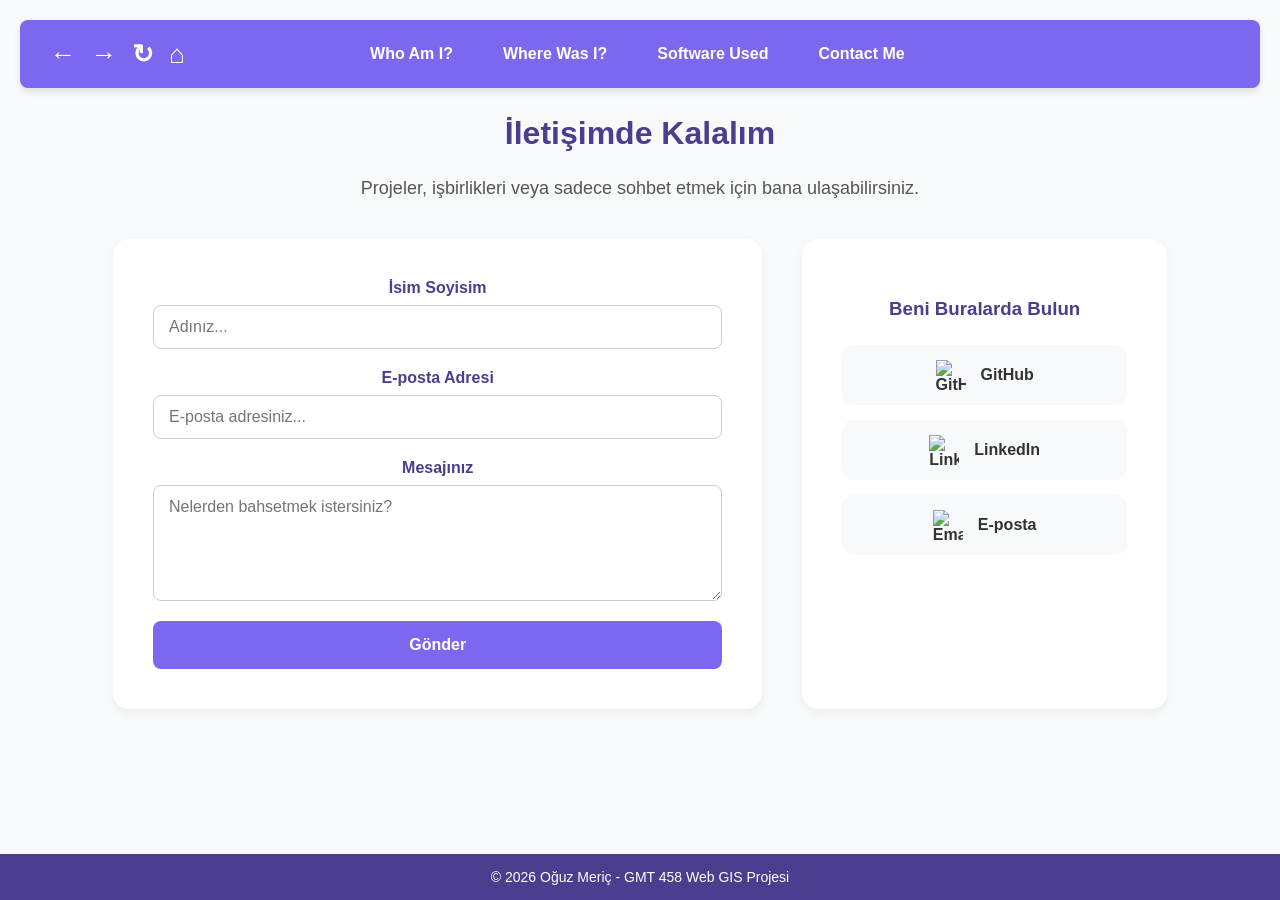
==== contact.html @ 3e960811 "Contact Me sayfası eklendi ve portfolyo tamamlandı" ====
<!DOCTYPE html>
<html lang="en">

<head>
    <meta charset="UTF-8">
    <meta name="viewport" content="width=device-width, initial-scale=1.0">
    <title>Contact Me - Web GIS</title>
    <link rel="stylesheet" href="style.css">
</head>

<body>
    <div class="content-wrap">
        <nav>
            <div class="nav-icons">
                <button onclick="window.history.back()" class="icon-btn" title="Geri Dön">&#8592;</button>
                <button onclick="window.history.forward()" class="icon-btn" title="İleri Git">&#8594;</button>
                <button onclick="location.reload()" class="icon-btn" title="Sayfayı Yenile">&#8635;</button>
                <button onclick="window.location.href='index.html'" class="icon-btn"
                    title="Ana Sayfaya Dön">&#8962;</button>
            </div>

            <div class="nav-center">
                <a href="whoami.html">Who Am I?</a>
                <a href="maps.html">Where Was I?</a>
                <a href="technologies.html">Software Used</a>
                <a href="contact.html">Contact Me</a>
            </div>

            <div style="width: 140px;"></div>
        </nav>

        <div class="contact-container">
            <div class="contact-header">
                <h2>İletişimde Kalalım</h2>
                <p>Projeler, işbirlikleri veya sadece sohbet etmek için bana ulaşabilirsiniz.</p>
            </div>

            <div class="contact-content">
                <div class="contact-form-box">
                    <form action="#" method="POST">
                        <div class="input-group">
                            <label for="name">İsim Soyisim</label>
                            <input type="text" id="name" name="name" placeholder="Adınız..." required>
                        </div>
                        <div class="input-group">
                            <label for="email">E-posta Adresi</label>
                            <input type="email" id="email" name="email" placeholder="E-posta adresiniz..." required>
                        </div>
                        <div class="input-group">
                            <label for="message">Mesajınız</label>
                            <textarea id="message" name="message" rows="5" placeholder="Nelerden bahsetmek istersiniz?"
                                required></textarea>
                        </div>
                        <button type="submit" class="submit-btn">Gönder</button>
                    </form>
                </div>

                <div class="social-box">
                    <h3>Beni Buralarda Bulun</h3>
                    <div class="social-links">
                        <a href="https://github.com/teddyyoga" target="_blank" class="social-card">
                            <img src="https://cdn-icons-png.flaticon.com/512/733/733553.png" alt="GitHub">
                            <span>GitHub</span>
                        </a>
                        <a href="https://linkedin.com/in/KENDI_KULLANICI_ADIN" target="_blank" class="social-card">
                            <img src="https://cdn-icons-png.flaticon.com/512/145/145807.png" alt="LinkedIn">
                            <span>LinkedIn</span>
                        </a>
                        <a href="mailto:senin.emailin@example.com" class="social-card">
                            <img src="https://cdn-icons-png.flaticon.com/512/732/732200.png" alt="Email">
                            <span>E-posta</span>
                        </a>
                    </div>
                </div>
            </div>
        </div>
    </div>

    <footer>
        &copy; 2026 Oğuz Meriç - GMT 458 Web GIS Projesi
    </footer>
</body>

</html>
---- style.css ----
body {
    font-family: 'Segoe UI', Tahoma, Geneva, Verdana, sans-serif;
    background-color: #f8f9fa;
    color: #333333;
    margin: 0;
    padding: 0;
    text-align: center;
    display: flex;
    flex-direction: column;
    min-height: 100vh;
}

.content-wrap {
    flex: 1;
    padding: 20px;
}

nav {
    background-color: #7b68ee;
    padding: 15px 30px;
    border-radius: 8px;
    margin-bottom: 20px;
    box-shadow: 0 4px 6px rgba(0, 0, 0, 0.1);
    display: flex;
    justify-content: space-between;
    align-items: center;
}

.nav-center {
    display: flex;
    gap: 10px;
}

nav a {
    color: white;
    text-decoration: none;
    font-weight: bold;
    padding: 10px 20px;
    transition: background-color 0.3s;
    border-radius: 4px;
}

nav a:hover {
    background-color: #5a4bcf;
}

.nav-btn {
    background-color: #4b3e8e;
    border-radius: 20px;
    font-size: 14px;
}

.nav-btn:hover {
    background-color: #362c6a;
}

.hero-section {
    background: linear-gradient(135deg, #7b68ee, #4b3e8e);
    color: white;
    padding: 60px 20px;
    border-radius: 12px;
    margin-bottom: 40px;
    box-shadow: 0 8px 15px rgba(0, 0, 0, 0.1);
    animation: fadeIn 1s ease-out;
}

.hero-section h1 {
    color: white;
    font-size: 36px;
    margin-top: 0;
    animation: none;
}

.hero-section p {
    font-size: 18px;
    max-width: 600px;
    margin: 0 auto;
}

h2 {
    color: #6b5b95;
}

@keyframes fadeIn {
    from {
        opacity: 0;
        transform: translateY(20px);
    }

    to {
        opacity: 1;
        transform: translateY(0);
    }
}

.z-block {
    display: flex;
    align-items: center;
    justify-content: space-between;
    background-color: white;
    width: 85%;
    margin: 30px auto;
    padding: 30px;
    border-radius: 12px;
    box-shadow: 0 4px 10px rgba(0, 0, 0, 0.05);
    gap: 40px;
    transition: transform 0.3s ease, box-shadow 0.3s ease;
    animation: fadeIn 0.8s ease-out forwards;
    opacity: 0;

    position: relative;
    z-index: 1;
}

.z-block:nth-child(2) {
    animation-delay: 0.1s;
}

.z-block:nth-child(3) {
    animation-delay: 0.3s;
}

.z-block:nth-child(4) {
    animation-delay: 0.5s;
}

.z-block:nth-child(5) {
    animation-delay: 0.7s;
}

.z-block:hover {
    transform: translateY(-8px);
    box-shadow: 0 12px 24px rgba(0, 0, 0, 0.12);

    z-index: 10;
}

.z-block.reverse {
    flex-direction: row-reverse;
}

.block-img {
    width: 180px;
    height: 180px;
    object-fit: contain;
}

.round-img {
    border-radius: 50%;
    border: 4px solid #7b68ee;
    background-color: #f8f9fa;
    object-fit: cover;
}

.block-text {
    flex: 1;
}

.text-left {
    text-align: left;
}

.text-right {
    text-align: right;
}

.edu-container {
    margin-top: 20px;
    position: relative;
}

.edu-item {
    background-color: #f4f1fa;
    padding: 15px;
    border-radius: 8px;
    color: #4b3e8e;
    font-weight: bold;
    cursor: pointer;
    display: inline-block;
    position: relative;
    transition: background-color 0.3s;
}

.edu-item:hover {
    background-color: #e0d8f5;
}

.edu-popup {
    visibility: hidden;
    opacity: 0;
    position: absolute;
    top: 130%;
    right: 0;
    width: 250px;
    background-color: white;
    border: 2px solid #7b68ee;
    border-radius: 12px;
    padding: 15px;
    box-shadow: 0 8px 16px rgba(0, 0, 0, 0.15);
    text-align: center;
    transition: all 0.3s ease;
    z-index: 100;
}

.edu-item:hover .edu-popup {
    visibility: visible;
    opacity: 1;
    top: 110%;
}

.popup-logo {
    width: 70px;
    height: 70px;
    object-fit: contain;
    margin-bottom: 10px;
}

.edu-popup p {
    font-size: 14px;
    color: #333333;
    margin-bottom: 15px;
}

.map-link-btn {
    display: inline-block;
    background-color: #7b68ee;
    color: white;
    text-decoration: none;
    padding: 8px 15px;
    border-radius: 5px;
    font-size: 14px;
    transition: background-color 0.3s;
}

.map-link-btn:hover {
    background-color: #5a4bcf;
}

.location-links ul {
    display: flex;
    flex-wrap: wrap;
    gap: 12px;
    padding: 0;
    list-style-type: none;
    justify-content: flex-end;
}

.location-links a {
    display: inline-block;
    background-color: white;
    color: #4b3e8e;
    padding: 8px 18px;
    border-radius: 20px;
    font-size: 14px;
    font-weight: bold;
    border: 2px solid #7b68ee;
    text-decoration: none;
    transition: all 0.3s ease;
}

.location-links a:hover {
    background-color: #7b68ee;
    color: white;
    transform: scale(1.05);
}

.mini-map-box {
    width: 180px;
    height: 180px;
    background-color: transparent;
    border: none;
    display: flex;
    align-items: center;
    justify-content: center;
}

.mini-map-box img {
    width: 130px;
    opacity: 0.9;
    transition: transform 0.3s ease;
}

.mini-map-box img:hover {
    transform: scale(1.1);
}

.tech-table {
    margin: 20px auto;
    border-collapse: collapse;
    width: 80%;
    background-color: white;
    box-shadow: 0 4px 8px rgba(0, 0, 0, 0.05);
}

.tech-table th,
.tech-table td {
    border: 1px solid #e0e0e0;
    padding: 15px;
}

.tech-table th {
    background-color: #7b68ee;
    color: white;
}

.tech-table tr:nth-child(even) {
    background-color: #f4f1fa;
}

.tech-table img {
    border-radius: 5px;
}

footer {
    background-color: #4b3e8e;
    color: white;
    text-align: center;
    padding: 15px;
    margin-top: auto;
    font-size: 14px;
}

/* --- Tam Ekran Ana Sayfa Tasarımı --- */
.landing-body {
    margin: 0;
    padding: 0;
    min-height: 100vh;
    background: linear-gradient(135deg, #4b3e8e, #7b68ee);
    display: flex;
    justify-content: center;
    align-items: center;
    text-align: center;
    color: white;
}

.landing-content h1 {
    font-size: 64px;
    margin-bottom: 20px;
    color: white;
    animation: fadeIn 1s ease-out;
}

.landing-content p {
    font-size: 24px;
    margin-bottom: 40px;
    color: #e0d8f5;
    animation: fadeIn 1.5s ease-out;
}

.enter-btn {
    display: inline-block;
    background-color: white;
    color: #4b3e8e;
    text-decoration: none;
    padding: 15px 40px;
    border-radius: 30px;
    font-weight: bold;
    font-size: 20px;
    transition: transform 0.3s, box-shadow 0.3s, background-color 0.3s;
    animation: fadeIn 2s ease-out;
}

.enter-btn:hover {
    transform: scale(1.05);
    box-shadow: 0 8px 20px rgba(0, 0, 0, 0.2);
    background-color: #f4f1fa;
}

/* --- İkonlu Menü Butonları Tasarımı --- */
.nav-icons {
    display: flex;
    gap: 15px;
    align-items: center;
}

.icon-btn {
    background: none;
    border: none;
    color: white;
    font-size: 26px;
    cursor: pointer;
    transition: transform 0.2s, color 0.2s;
    padding: 0;
    font-weight: bold;
}

.icon-btn:hover {
    transform: scale(1.2);
    color: #d1c4e9;
}

/* --- Modern Harita ve Hızlı Menü Tasarımı --- */
.map-container {
    width: 85%;
    height: 450px;
    margin: 0 auto 40px auto;
    border: none;
    border-radius: 16px;
    box-shadow: 0 10px 30px rgba(123, 104, 238, 0.2);
    overflow: hidden;
    position: relative;
    z-index: 1;
}

.map-controls {
    display: flex;
    justify-content: center;
    gap: 12px;
    margin-bottom: 20px;
    flex-wrap: wrap;
    padding: 0 20px;
}

.map-btn {
    background-color: white;
    color: #4b3e8e;
    border: 2px solid #7b68ee;
    padding: 8px 18px;
    border-radius: 20px;
    cursor: pointer;
    font-weight: bold;
    font-size: 14px;
    transition: all 0.3s ease;
}

.map-btn:hover {
    background-color: #7b68ee;
    color: white;
    transform: translateY(-3px);
    box-shadow: 0 5px 15px rgba(123, 104, 238, 0.3);
}

/* --- TEKNOLOJİ KARTLARI TASARIMI --- */
.tech-header {
    text-align: center;
    margin-bottom: 40px;
    animation: fadeIn 1s ease-out;
}

.tech-header h2 {
    color: #4b3e8e;
    font-size: 32px;
}

.tech-header p {
    color: #555;
    font-size: 18px;
}

.tech-grid {
    display: grid;
    grid-template-columns: repeat(auto-fit, minmax(280px, 1fr));
    gap: 30px;
    padding: 20px;
    width: 90%;
    margin: 0 auto 60px auto;
}

.tech-card {
    background-color: white;
    border-radius: 16px;
    padding: 40px 20px;
    text-align: center;
    box-shadow: 0 4px 10px rgba(0, 0, 0, 0.05);
    transition: transform 0.3s ease, box-shadow 0.3s ease;
    animation: fadeIn 1.2s ease-out forwards;
    position: relative;
    z-index: 1;
}

.tech-card:hover {
    transform: translateY(-12px);
    box-shadow: 0 15px 30px rgba(123, 104, 238, 0.2);
    z-index: 10;
}

.tech-icon {
    width: 80px;
    height: 80px;
    margin-bottom: 20px;
    transition: transform 0.3s ease;
}

.tech-card:hover .tech-icon {
    transform: scale(1.15);
}

.tech-card h3 {
    color: #4b3e8e;
    margin-bottom: 15px;
    font-size: 22px;
}

.tech-card p {
    font-size: 15px;
    color: #555;
    line-height: 1.6;
}

/* --- CONTACT ME SAYFASI TASARIMI --- */
.contact-container {
    width: 85%;
    margin: 0 auto 60px auto;
    animation: fadeIn 1s ease-out;
}

.contact-header {
    text-align: center;
    margin-bottom: 40px;
}

.contact-header h2 {
    color: #4b3e8e;
    font-size: 32px;
}

.contact-header p {
    color: #555;
    font-size: 18px;
}

.contact-content {
    display: flex;
    gap: 40px;
    flex-wrap: wrap;
}

.contact-form-box {
    flex: 2;
    background-color: white;
    padding: 40px;
    border-radius: 16px;
    box-shadow: 0 4px 10px rgba(0, 0, 0, 0.05);
}

.input-group {
    margin-bottom: 20px;
    display: flex;
    flex-direction: column;
}

.input-group label {
    margin-bottom: 8px;
    font-weight: bold;
    color: #4b3e8e;
}

.input-group input,
.input-group textarea {
    padding: 12px 15px;
    border: 1px solid #ccc;
    border-radius: 8px;
    font-size: 16px;
    transition: border-color 0.3s ease, box-shadow 0.3s ease;
    font-family: inherit;
}

.input-group input:focus,
.input-group textarea:focus {
    outline: none;
    border-color: #7b68ee;
    box-shadow: 0 0 8px rgba(123, 104, 238, 0.3);
}

.submit-btn {
    background-color: #7b68ee;
    color: white;
    border: none;
    padding: 15px 30px;
    border-radius: 8px;
    font-size: 16px;
    font-weight: bold;
    cursor: pointer;
    transition: background-color 0.3s ease, transform 0.3s ease;
    width: 100%;
}

.submit-btn:hover {
    background-color: #4b3e8e;
    transform: translateY(-3px);
}

.social-box {
    flex: 1;
    background-color: white;
    padding: 40px;
    border-radius: 16px;
    box-shadow: 0 4px 10px rgba(0, 0, 0, 0.05);
    text-align: center;
}

.social-box h3 {
    color: #4b3e8e;
    margin-bottom: 25px;
}

.social-links {
    display: flex;
    flex-direction: column;
    gap: 15px;
}

.social-card {
    display: flex;
    align-items: center;
    justify-content: center;
    gap: 15px;
    background-color: #f8f9fa;
    padding: 15px;
    border-radius: 12px;
    text-decoration: none;
    color: #333;
    font-weight: bold;
    transition: transform 0.3s ease, background-color 0.3s ease;
}

.social-card img {
    width: 30px;
    height: 30px;
}

.social-card:hover {
    transform: translateX(10px);
    background-color: #e2e6ea;
    color: #7b68ee;
}
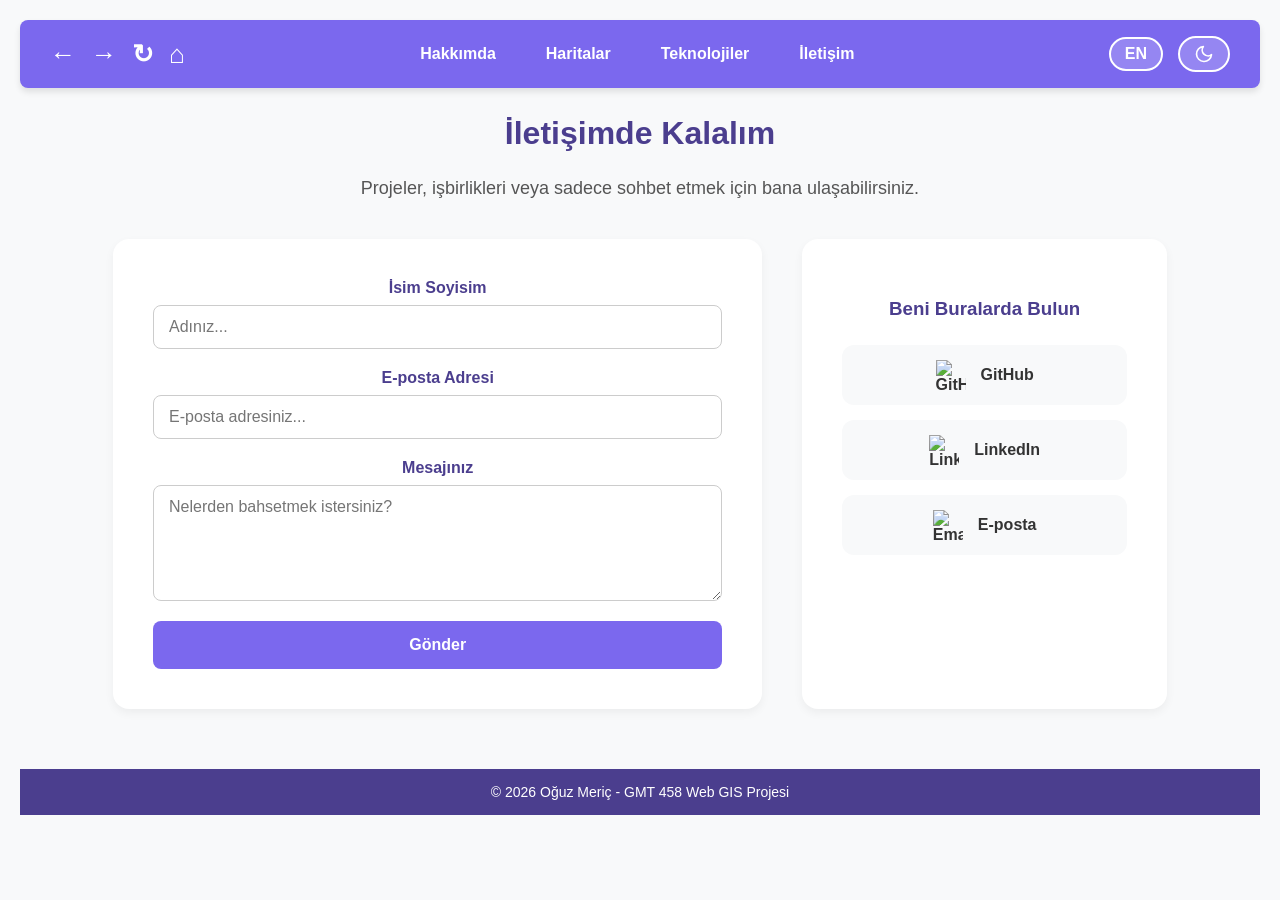
==== commit 2ad7b540: "Güncelleme: Dark Mode, TR/EN dil motoru, dinamik menü ve aktif iletişim formu eklendi" ====
--- a/contact.html
+++ b/contact.html
@@ -1,15 +1,16 @@
 <!DOCTYPE html>
-<html lang="en">
+<html lang="tr">
 
 <head>
     <meta charset="UTF-8">
     <meta name="viewport" content="width=device-width, initial-scale=1.0">
-    <title>Contact Me - Web GIS</title>
+    <title>İletişim - Web GIS</title>
     <link rel="stylesheet" href="style.css">
 </head>
 
 <body>
     <div class="content-wrap">
+        <!-- MENÜ KISMI -->
         <nav>
             <div class="nav-icons">
                 <button onclick="window.history.back()" class="icon-btn" title="Geri Dön">&#8592;</button>
@@ -20,65 +21,135 @@
             </div>
 
             <div class="nav-center">
-                <a href="whoami.html">Who Am I?</a>
-                <a href="maps.html">Where Was I?</a>
-                <a href="technologies.html">Software Used</a>
-                <a href="contact.html">Contact Me</a>
+                <a href="whoami.html" data-tr="Hakkımda" data-en="About Me">Hakkımda</a>
+                <a href="maps.html" data-tr="Haritalar" data-en="Maps">Haritalar</a>
+                <a href="technologies.html" data-tr="Teknolojiler" data-en="Technologies">Teknolojiler</a>
+                <a href="contact.html" data-tr="İletişim" data-en="Contact">İletişim</a>
             </div>
 
-            <div style="width: 140px;"></div>
+            <div class="ui-controls">
+                <button id="langToggle" class="lang-btn" onclick="toggleLanguage()">EN</button>
+                <button id="themeToggle" class="theme-btn" onclick="toggleTheme()"></button>
+            </div>
         </nav>
 
+        <!-- İLETİŞİM İÇERİĞİ -->
         <div class="contact-container">
             <div class="contact-header">
-                <h2>İletişimde Kalalım</h2>
-                <p>Projeler, işbirlikleri veya sadece sohbet etmek için bana ulaşabilirsiniz.</p>
+                <h2 data-tr="İletişimde Kalalım" data-en="Let's Stay in Touch">İletişimde Kalalım</h2>
+                <p data-tr="Projeler, işbirlikleri veya sadece sohbet etmek için bana ulaşabilirsiniz."
+                    data-en="You can reach out to me for projects, collaborations, or just to chat.">Projeler,
+                    işbirlikleri veya sadece sohbet etmek için bana ulaşabilirsiniz.</p>
             </div>
 
             <div class="contact-content">
+
                 <div class="contact-form-box">
-                    <form action="#" method="POST">
+
+                    <form action="https://formspree.io/f/mwlvqwqw" method="POST">
                         <div class="input-group">
-                            <label for="name">İsim Soyisim</label>
-                            <input type="text" id="name" name="name" placeholder="Adınız..." required>
+                            <label data-tr="İsim Soyisim" data-en="Full Name">İsim Soyisim</label>
+
+                            <input type="text" name="İsim" data-tr="Adınız..." data-en="Your Name..."
+                                placeholder="Adınız..." required>
                         </div>
+
                         <div class="input-group">
-                            <label for="email">E-posta Adresi</label>
-                            <input type="email" id="email" name="email" placeholder="E-posta adresiniz..." required>
+                            <label data-tr="E-posta Adresi" data-en="Email Address">E-posta Adresi</label>
+                            <input type="email" name="Email" data-tr="E-posta adresiniz..." data-en="Your email..."
+                                placeholder="E-posta adresiniz..." required>
                         </div>
+
                         <div class="input-group">
-                            <label for="message">Mesajınız</label>
-                            <textarea id="message" name="message" rows="5" placeholder="Nelerden bahsetmek istersiniz?"
-                                required></textarea>
+                            <label data-tr="Mesajınız" data-en="Your Message">Mesajınız</label>
+                            <textarea rows="5" name="Mesaj" data-tr="Nelerden bahsetmek istersiniz?"
+                                data-en="What would you like to talk about?"
+                                placeholder="Nelerden bahsetmek istersiniz?" required></textarea>
                         </div>
-                        <button type="submit" class="submit-btn">Gönder</button>
+
+                        <button type="submit" class="submit-btn" data-tr="Gönder" data-en="Send Message">Gönder</button>
                     </form>
                 </div>
 
+                <!-- SOSYAL MEDYA KISMI -->
                 <div class="social-box">
-                    <h3>Beni Buralarda Bulun</h3>
+                    <h3 data-tr="Beni Buralarda Bulun" data-en="Find Me Here">Beni Buralarda Bulun</h3>
                     <div class="social-links">
                         <a href="https://github.com/teddyyoga" target="_blank" class="social-card">
                             <img src="https://cdn-icons-png.flaticon.com/512/733/733553.png" alt="GitHub">
                             <span>GitHub</span>
                         </a>
-                        <a href="https://linkedin.com/in/KENDI_KULLANICI_ADIN" target="_blank" class="social-card">
-                            <img src="https://cdn-icons-png.flaticon.com/512/145/145807.png" alt="LinkedIn">
+                        <a href="https://www.linkedin.com/in/o%C4%9Fuz-meri%C3%A7-302384375/" target="_blank"
+                            class="social-card">
+                            <img src="https://cdn-icons-png.flaticon.com/512/174/174857.png" alt="LinkedIn">
                             <span>LinkedIn</span>
                         </a>
-                        <a href="mailto:senin.emailin@example.com" class="social-card">
+                        <a href="mailto:oguzmeric2@gmail.com" class="social-card">
                             <img src="https://cdn-icons-png.flaticon.com/512/732/732200.png" alt="Email">
-                            <span>E-posta</span>
+                            <span data-tr="E-posta" data-en="Email">E-posta</span>
                         </a>
                     </div>
                 </div>
             </div>
         </div>
+
+        <footer data-tr="&copy; 2026 Oğuz Meriç - GMT 458 Web GIS Projesi"
+            data-en="&copy; 2026 Oğuz Meriç - GMT 458 Web GIS Project">
+            &copy; 2026 Oğuz Meriç - GMT 458 Web GIS Projesi
+        </footer>
     </div>
 
-    <footer>
-        &copy; 2026 Oğuz Meriç - GMT 458 Web GIS Projesi
-    </footer>
+    <!-- TEMA VE DİL DEĞİŞTİRME SCRIPT'I -->
+    <script>
+        const sunIcon = `<svg viewBox="0 0 24 24" stroke="white" stroke-width="2" fill="none" stroke-linecap="round" stroke-linejoin="round"><circle cx="12" cy="12" r="5"></circle><line x1="12" y1="1" x2="12" y2="3"></line><line x1="12" y1="21" x2="12" y2="23"></line><line x1="4.22" y1="4.22" x2="5.64" y2="5.64"></line><line x1="18.36" y1="18.36" x2="19.78" y2="19.78"></line><line x1="1" y1="12" x2="3" y2="12"></line><line x1="21" y1="12" x2="23" y2="12"></line><line x1="4.22" y1="19.78" x2="5.64" y2="18.36"></line><line x1="18.36" y1="5.64" x2="19.78" y2="4.22"></line></svg>`;
+        const moonIcon = `<svg viewBox="0 0 24 24" stroke="white" stroke-width="2" fill="none" stroke-linecap="round" stroke-linejoin="round"><path d="M21 12.79A9 9 0 1 1 11.21 3 7 7 0 0 0 21 12.79z"></path></svg>`;
+
+        function toggleTheme() {
+            const body = document.body;
+            body.classList.toggle('dark-mode');
+            const themeBtn = document.getElementById('themeToggle');
+
+            if (body.classList.contains('dark-mode')) {
+                themeBtn.innerHTML = sunIcon;
+                localStorage.setItem('theme', 'dark');
+            } else {
+                themeBtn.innerHTML = moonIcon;
+                localStorage.setItem('theme', 'light');
+            }
+        }
+
+        let currentLang = localStorage.getItem('lang') || 'tr';
+
+        function toggleLanguage() {
+            currentLang = currentLang === 'tr' ? 'en' : 'tr';
+            localStorage.setItem('lang', currentLang);
+            applyLanguage();
+        }
+
+        function applyLanguage() {
+            const elements = document.querySelectorAll('[data-tr]');
+            elements.forEach(el => {
+                if (el.tagName === 'INPUT' || el.tagName === 'TEXTAREA') {
+                    el.setAttribute('placeholder', el.getAttribute(`data-${currentLang}`));
+                } else {
+                    el.innerHTML = el.getAttribute(`data-${currentLang}`);
+                }
+            });
+            const langBtn = document.getElementById('langToggle');
+            if (langBtn) langBtn.textContent = currentLang === 'tr' ? 'EN' : 'TR';
+        }
+
+        window.onload = () => {
+            const themeBtn = document.getElementById('themeToggle');
+            if (localStorage.getItem('theme') === 'dark') {
+                document.body.classList.add('dark-mode');
+                if (themeBtn) themeBtn.innerHTML = sunIcon;
+            } else {
+                if (themeBtn) themeBtn.innerHTML = moonIcon;
+            }
+            applyLanguage();
+        };
+    </script>
 </body>
 
 </html>
--- a/style.css
+++ b/style.css
@@ -623,4 +623,131 @@
     transform: translateX(10px);
     background-color: #e2e6ea;
     color: #7b68ee;
+}
+
+/* Butonların kaymasını engellemek için sınır kalınlıklarını sabitliyoruz */
+body.dark-mode .map-btn {
+    background-color: #2c2c2c;
+    color: #e0e0e0;
+    /* Sadece çerçeve rengini değiştiriyoruz, kalınlığını orijinaliyle aynı bırakıyoruz */
+    border-color: #444;
+}
+
+/* Yeni SVG ikonları için ayar */
+.theme-btn {
+    display: flex;
+    align-items: center;
+    justify-content: center;
+    padding: 6px 10px;
+}
+
+.theme-btn svg {
+    width: 20px;
+    height: 20px;
+    stroke: white;
+}
+
+/* ==========================================================
+   TEMA VE DİL BUTONLARI (SAĞ ÜST UI KONTROLLERİ)
+   ========================================================== */
+.ui-controls {
+    display: flex;
+    gap: 15px;
+    align-items: center;
+    width: 140px;
+    justify-content: flex-end;
+}
+
+.theme-btn,
+.lang-btn {
+    background: rgba(255, 255, 255, 0.2);
+    border: 2px solid white;
+    color: white;
+    border-radius: 20px;
+    padding: 6px 14px;
+    cursor: pointer;
+    font-weight: bold;
+    font-size: 16px;
+    transition: all 0.3s ease;
+    display: flex;
+    align-items: center;
+    justify-content: center;
+}
+
+.theme-btn:hover,
+.lang-btn:hover {
+    background: white;
+    color: #7b68ee;
+    transform: scale(1.1);
+}
+
+.theme-btn svg {
+    width: 20px;
+    height: 20px;
+    stroke: white;
+    transition: stroke 0.3s ease;
+}
+
+.theme-btn:hover svg {
+    stroke: #7b68ee;
+}
+
+/* ==========================================================
+   KARANLIK TEMA (DARK MODE) KURALLARI
+   ========================================================== */
+body.dark-mode {
+    background-color: #121212;
+    color: #e0e0e0;
+}
+
+body.dark-mode h2,
+body.dark-mode h3,
+body.dark-mode .input-group label {
+    color: #b39ddb;
+}
+
+body.dark-mode .map-container,
+body.dark-mode .tech-card,
+body.dark-mode .contact-form-box,
+body.dark-mode .social-box {
+    background-color: #1e1e1e;
+    box-shadow: 0 4px 15px rgba(0, 0, 0, 0.5);
+    border-color: #333;
+}
+
+body.dark-mode p {
+    color: #bbb !important;
+}
+
+body.dark-mode .map-btn {
+    background-color: #2c2c2c;
+    color: #e0e0e0;
+    border-color: #444;
+}
+
+body.dark-mode .map-btn:hover {
+    background-color: #7b68ee;
+    color: white;
+    border-color: #7b68ee;
+}
+
+body.dark-mode input,
+body.dark-mode textarea {
+    background-color: #2c2c2c;
+    color: #fff;
+    border: 1px solid #555;
+}
+
+body.dark-mode .social-card {
+    background-color: #2c2c2c;
+    color: #fff;
+}
+
+body.dark-mode .social-card:hover {
+    background-color: #444;
+    color: #b39ddb;
+}
+
+body.dark-mode footer {
+    color: #888;
 }
